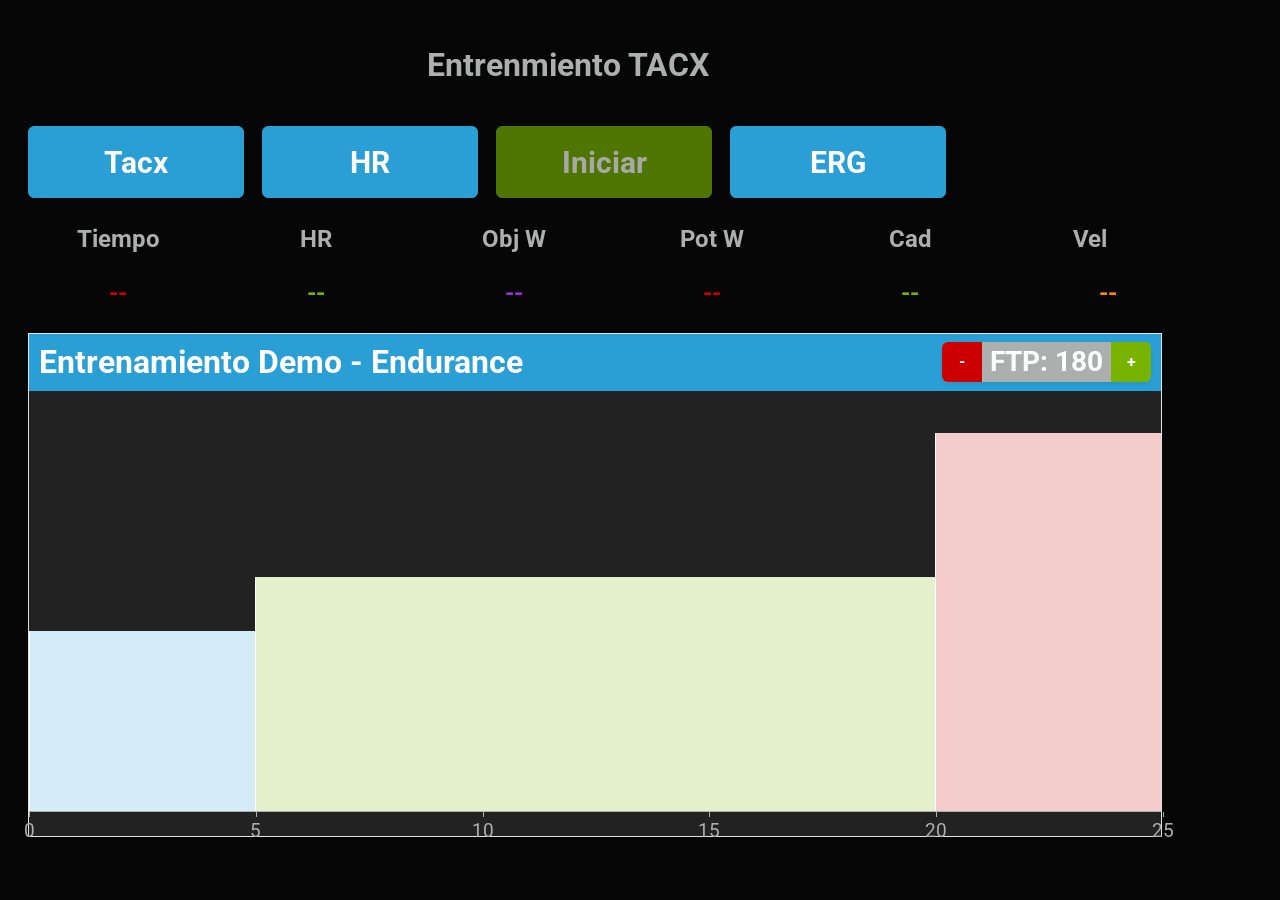
==== index_local.html @ e4493e39 "Probando subir cambios 15" ====
<!DOCTYPE html>
<html lang="es">
<head >
  <!--base href="/IntervalTacxWeb/"-->
  <meta charset="UTF-8">
  <meta name="viewport" content="width=device-width, initial-scale=1">
  <title>Simulador Erg2, para Rodillo Tacx Flow</title>
  <link rel="stylesheet" href="css/styles.css">
  <!--link href="https://cdn.jsdelivr.net/npm/bootstrap@5.3.2/dist/css/bootstrap.min.css" rel="stylesheet"-->
  <link href="css/bootstrap.min.css" rel="stylesheet"-->
  
</head>
<body>
  <div id="app"></div>

  <script src="js/Bundle.js"></script>
  
  <script>
const appGuard=new AppGuard();
appGuard.preventExit();      // Protege contra cierres y Backspace
appGuard.keepScreenAwake();  //mantiene despierta la pantalla

  // Instanciar Main
new Main();
</script>
</body>
</html>
---- css/styles.css ----
body {
  background-color: #f8f9fa;
}

.dialog {
  position: relative;
  border: 2px solid #0d6efd;
  background-color: #fff;
  margin: 20px;
  overflow: hidden;
}

.boton, .label, .contenedor {
  position: absolute;
}


/* --- ESTILOS DEL OVERLAY --- */
        #trainer-notification-overlay {
            position: fixed;
            top: 0;
            left: 0;
            width: 100vw;
            height: 100vh;
            z-index: 10000;
            display: flex;
            justify-content: center;
            align-items: center;
            opacity: 0;
            visibility: hidden;
            transition: opacity 0.3s ease, visibility 0.3s ease;
            backdrop-filter: blur(8px); /* Efecto de desenfoque moderno */
        }

        #trainer-notification-overlay.show {
            opacity: 1;
            visibility: visible;
        }

        /* Animación para el icono */
        .notification-icon-wrapper svg {
            width: 120px;
            height: 120px;
            filter: drop-shadow(0 0 10px rgba(255,255,255,0.5));
            animation: popIn 0.5s cubic-bezier(0.175, 0.885, 0.32, 1.275);
        }

        @keyframes popIn {
            0% { transform: scale(0); opacity: 0; }
            100% { transform: scale(1); opacity: 1; }
        }

        .display-4 {
            text-shadow: 2px 2px 10px rgba(0,0,0,0.5);
        }
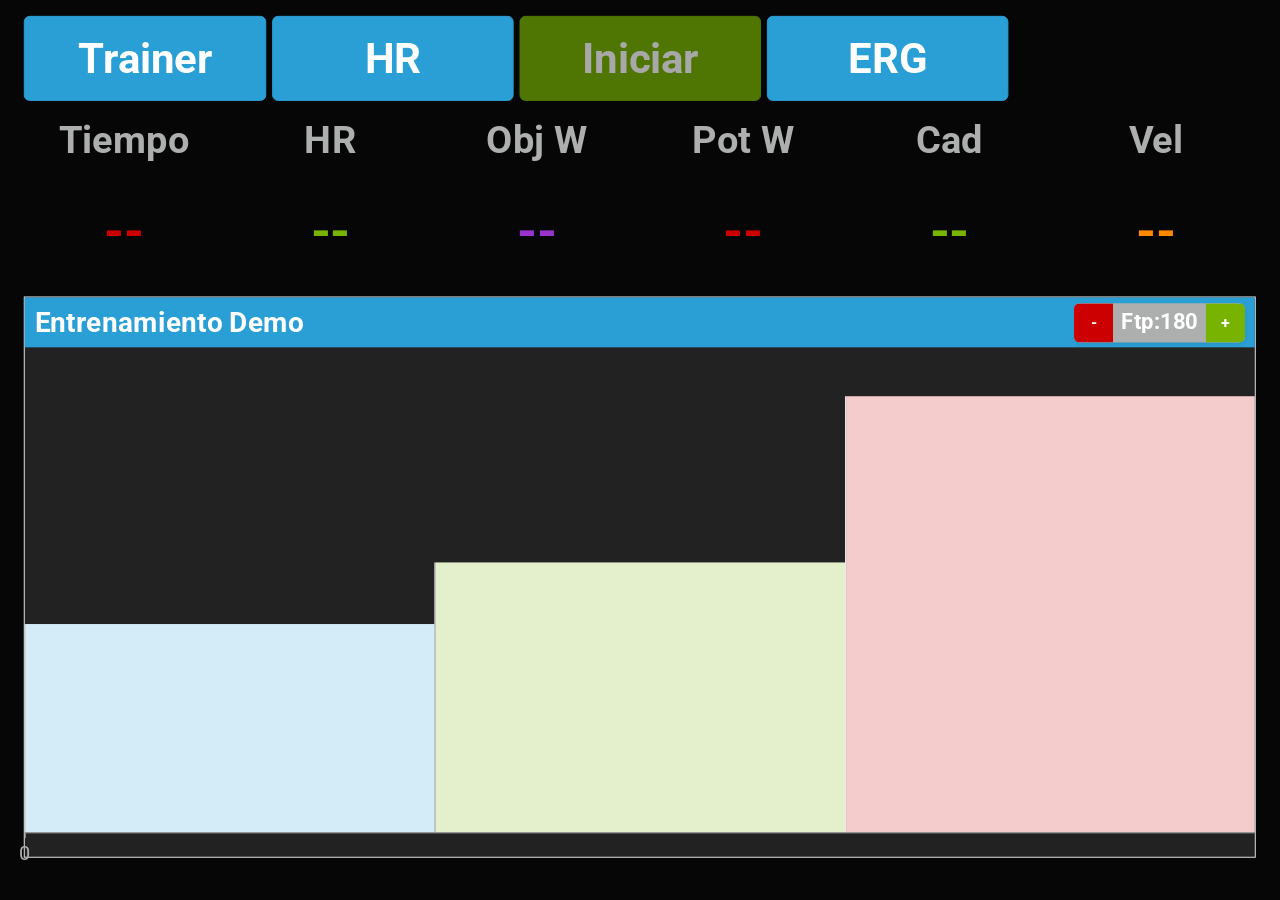
==== commit 1064d292: "Probando subir cambios 51" ====
--- a/index_local.html
+++ b/index_local.html
@@ -1,27 +1,55 @@
 <!DOCTYPE html>
 <html lang="es">
-<head >
+<head>
+  <link rel="icon" href="data:,">
   <!--base href="/IntervalTacxWeb/"-->
   <meta charset="UTF-8">
-  <meta name="viewport" content="width=device-width, initial-scale=1">
+  <meta name="viewport" content="width=device-width, initial-scale=1.0, maximum-scale=1.0, user-scalable=no">
+  
+  <!-- ENLACE AL MANIFEST -->
+  <link rel="manifest" href="manifest.json">
+  <meta name="theme-color" content="#212529">
+  <!-- Meta etiquetas para iOS (Opcional) -->
+  <meta name="apple-mobile-web-app-capable" content="yes">
+  <meta name="apple-mobile-web-app-status-bar-style" content="black-translucent">
+
   <title>Simulador Erg2, para Rodillo Tacx Flow</title>
+  
   <link rel="stylesheet" href="css/styles.css">
-  <!--link href="https://cdn.jsdelivr.net/npm/bootstrap@5.3.2/dist/css/bootstrap.min.css" rel="stylesheet"-->
-  <link href="css/bootstrap.min.css" rel="stylesheet"-->
-  
+  <link href="css/bootstrap.min.css" rel="stylesheet">
+
 </head>
 <body>
+
   <div id="app"></div>
 
   <script src="js/Bundle.js"></script>
-  
+
   <script>
-const appGuard=new AppGuard();
-appGuard.preventExit();      // Protege contra cierres y Backspace
-appGuard.keepScreenAwake();  //mantiene despierta la pantalla
+    // 1. REGISTRO DEL SERVICE WORKER
+    if ('serviceWorker' in navigator) {
+      navigator.serviceWorker.register('sw.js')
+        .then(() => console.log('PWA Lista'))
+        .catch(err => console.log('Error SW', err));
+    }
 
-  // Instanciar Main
-new Main();
-</script>
+    function ajustarLienzo() {
+      const app = document.getElementById('app');
+      if (app) {
+        app.style.width = window.innerWidth + 'px';
+        app.style.height = window.innerHeight + 'px';
+      }
+    }
+
+    const appGuard = new AppGuard();
+    appGuard.preventExit();
+    appGuard.keepScreenAwake();
+
+    ajustarLienzo();
+    window.addEventListener('resize', ajustarLienzo);
+    window.addEventListener('orientationchange', () => setTimeout(ajustarLienzo, 300));
+
+    new Main(true);
+  </script>
 </body>
-</html>
+</html>
--- a/css/styles.css
+++ b/css/styles.css
@@ -1,7 +1,24 @@
-body {
-  background-color: #f8f9fa;
-}
+/* BLINDAJE CSS: Evita el scroll y el rebote elástico en Android */
+    html, body {
+      margin: 0;
+      padding: 0;
+      width: 100%;
+      height: 100%;
+      overflow: hidden; /* Prohíbe el scroll */
+      background-color: #212529; /* Color oscuro para evitar destellos blancos */
+      touch-action: none; /* Evita gestos nativos como pull-to-refresh */
+    }
 
+    #app {
+      position: fixed; /* Anclado a la ventana visual real */
+      top: 0;
+      left: 0;
+      width: 100vw;
+      height: 100vh;
+      overflow: hidden;
+      display: block;
+      z-index: 1;
+    }
 .dialog {
   position: relative;
   border: 2px solid #0d6efd;
